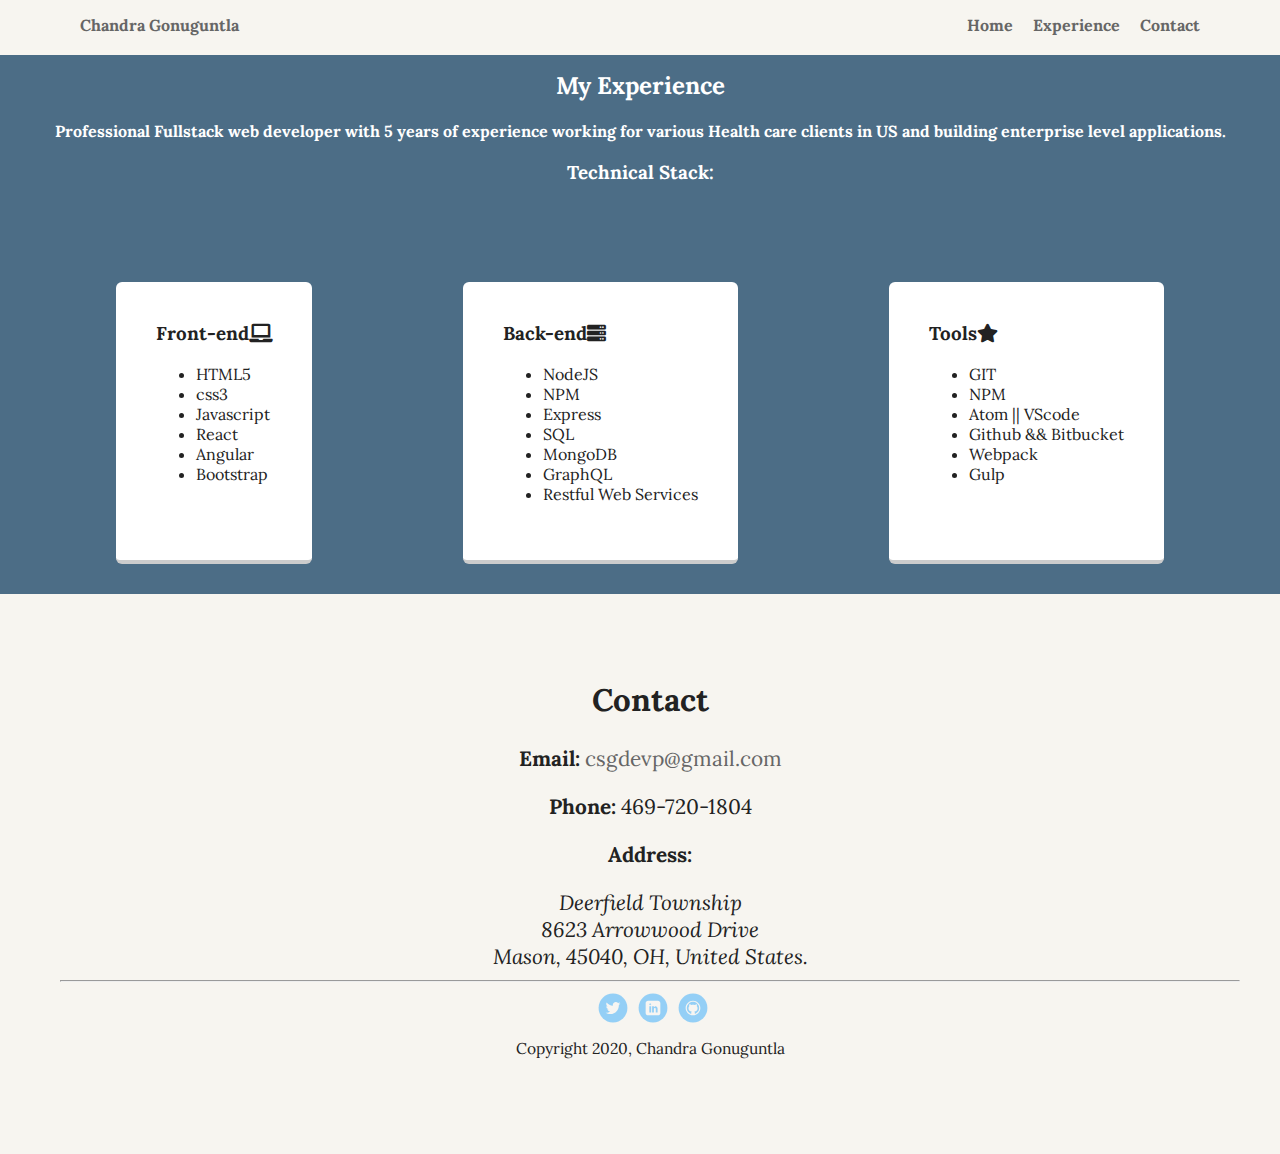
==== experience.html @ 4dd5432a "Personal Portfolio" ====
<!DOCTYPE html>
<html lang="en">
<head>
  <meta charset="utf-8">
  <title>Chandra Gonuguntla's Profile</title>
  <meta name="viewport" content="width=device-width, initial-scale=1.0">
  <link rel="stylesheet" href="styles.css">
  <link href="https://fonts.googleapis.com/css2?family=Lora&display=swap" rel="stylesheet">
  <link rel="stylesheet" href="https://cdnjs.cloudflare.com/ajax/libs/font-awesome/5.14.0/css/all.min.css"/>
  <body>
    <div class="main-nav">
        <ul class="nav">
            <li class="name"><a href="index.html">Chandra Gonuguntla</li>
          <li><a href="index.html">Home</a></li>
          <li><a href="experience.html">Experience</a></li>
          <li><a href="#contact">Contact</a></li>
        </ul>
    </div>
 <section class="experience">
    <div class="top">
        <h2>My Experience</h2>
        <p>Professional Fullstack web developer with 5 years of experience working for various Health care clients in US and building enterprise level applications.</p>
        <h3>Technical Stack:</h3>
    </div>
    <section class="flex">
        <div class="card">
                <h3>Front-end<i class="fa fa-laptop" aria-hidden="true"></i></h3>
                <ul>
                    <li>HTML5</li>
                    <li>css3</li>
                    <li>Javascript</li>
                    <li>React</li>
                    <li>Angular</li>
                    <li>Bootstrap</li>
                </ul>
            </div>
            <div class="card">
                <h3>Back-end<i class="fa fa-server" aria-hidden="true"></i></h3>
                <ul>
                    <li>NodeJS</li>
                    <li>NPM</li>
                    <li>Express</li>
                    <li>SQL</li>
                    <li>MongoDB</li>
                    <li>GraphQL</li>
                    <li>Restful Web Services</li>
                </ul>
            </div>
            <div class="card">
                <h3>Tools<i class="fa fa-star" aria-hidden="true"></i></h3>
                <ul>
                    <li>GIT</li>
                    <li>NPM</li>
                    <li>Atom || VScode</li>
                    <li>Github && Bitbucket</li>
                    <li>Webpack</li>
                    <li>Gulp</li>
                </ul>
            </div>
    </section>
 </section>

    <footer>
        <section id="contact">
          <h2>Contact</h2>
          <p><strong>Email:</strong> <a href="mailto:csgdevp@gmail.com?subject=Hi%20There!">csgdevp@gmail.com</a></p>
          <p><strong>Phone:</strong> 469-720-1804</p> 
          <p><strong>Address:</strong></p>  
          <address>
             Deerfield Township<br>
            8623 Arrowwood Drive <br>
            Mason, 45040, OH, United States.
          </address>  
        </section>
        <hr>
        <ul>
          <li><a href="https://twitter.com/@chandra5350" target="_blank" class="social twitter">Twitter</a></li>
          <li><a href="https://www.linkedin.com/in/chandra-g-893954162" target="_blank" class="social linkedin">LinkedIn</a></li>
          <li><a href="https://github.com/csgdevp" target="_blank" class="social github">Github</a></li>
        </ul>
        <p class="copyright">Copyright 2020, Chandra Gonuguntla</p>
      </footer>
    </body>
    </html>
---- styles.css ----
/* Global Layout Set-up */
* { 
  box-sizing: border-box;
}
  
body {
  margin: 0;
  padding: 0;
  text-align: center;
  font-family: 'Lora', serif;
  color: #222;
  background: #f7f5f0;
}
/* Link Styles */

a {
  text-decoration: none;
  color: #666666;
}
a:hover {
  color: #6633ff;
}

/* Section Styles */

.main-nav {
  width: 100%;
  background: #f7f5f0;
  min-height: 30px;
  padding: 10px;
  position: fixed;
  text-align: center;
}
.nav {
  display: flex;
  justify-content: space-around;
  font-weight: 700;
  list-style-type: none;
  margin: 0 auto;
  padding: 0;
}

.nav .name {
    display: block;
    margin-right: auto;
    color: black;
}
.nav li {
  padding: 5px 10px 10px 10px;
}
.nav a {
  transition: all .5s;
}
.nav a:hover {
  color: black;
}

header {
  text-align: center;
  background: url('images/cincinnati.jpeg') no-repeat top center ;
  background-size: cover;
  overflow: hidden;
  padding-top: 60px;
}
header {
  line-height: 1.5;
}
header .profile-image {
  margin-top: 50px;
  width: 150px;
  height: 150px;
  border-radius: 50%;
  border: 3px solid yellow;
  transition: all .5s;
}
header .profile-image:hover {
  transform: scale(1.2) rotate(5deg);
}
.tag {
  background-color: #a8eb12;
  color: black;
  padding: 10px;
  border-radius: 5px;
  display: table;
  margin: 10px auto;
} 
.location {
  background-color: #222;
  color: yellow;
}
.card {
  margin: 30px;
  padding: 20px 40px 40px;
  max-width: 500px;
  text-align: left;
  background: #fff;
  border-bottom: 4px solid #ccc;
  border-radius: 6px;
  transition: all .5s;
}
.card:hover {
  border-color: #FF0000;
}

.hobbies {
  margin: 30px;
  padding: 20px 40px 40px;
  max-width: 500px;
  text-align: left;
  background: #fff;
  /* border-bottom: 4px solid #ccc; */
  border-radius: 6px;
  transition: all .5s;
}

ul.skills {
  padding: 0;
  text-align: center;
}

.skills li {
  border-radius: 6px;
  display: inline-block;
  background: #ff9904;
  color: white;
  padding: 5px 10px;
  margin: 2px;
}

.skills li:nth-child(odd) {
  background: #0399ff;
}

/*** Experience ***/
.top {
  border-top: 10px;
  padding: 50px;
  font-weight: bold;
  color: white;
}

.experience {
   background-color: #4c6d86;
}

footer {
  width: 100%;
  min-height: 30px;
  padding: 20px 0 40px 20px;
}

footer .copyright {
  top: -8px;
  font-size: .75em;
}

footer ul {
  list-style-type: none;
  margin: 0;
  padding: 0;
}

footer ul li {
  display: inline-block;
}

a.social {
  display: inline-block;
  text-indent: -9999px;
  margin-left: 5px;
  width: 30px;
  height: 30px;
  background-size: 30px 30px;
  opacity: .4;
  transition: all .5s;
}
a.twitter {
  background-image: url(images/twitter.svg);
}
a.linkedin {
  background-image: url(images/linkedin.svg);
}
a.github {
  background-image: url(images/github.svg);
}
a.social:hover {
  opacity: 1;
}
.clearfix {
  clear: both;
}

/* Styles for larger screens */
@media screen and (min-width: 720px) {
  .flex {
      display: -ms-flexbox;      /* TWEENER - IE 10 */
      display: flex; 
      max-width: 1200px;
      -ms-flex-pack: distribute;
      justify-content: space-around;
      margin: 0 auto;
  }

  header {
    min-height: 470px;
  }

  .nav {
    max-width: 1200px;
    padding: 0 30px;
  }


  main {
    padding-top: 20px;
  }

  main p {
    line-height: 1.6em;
  }

  footer {
    font-size: 1.3em;
    max-width: 1200px;
    margin: 40px auto;
  }

}
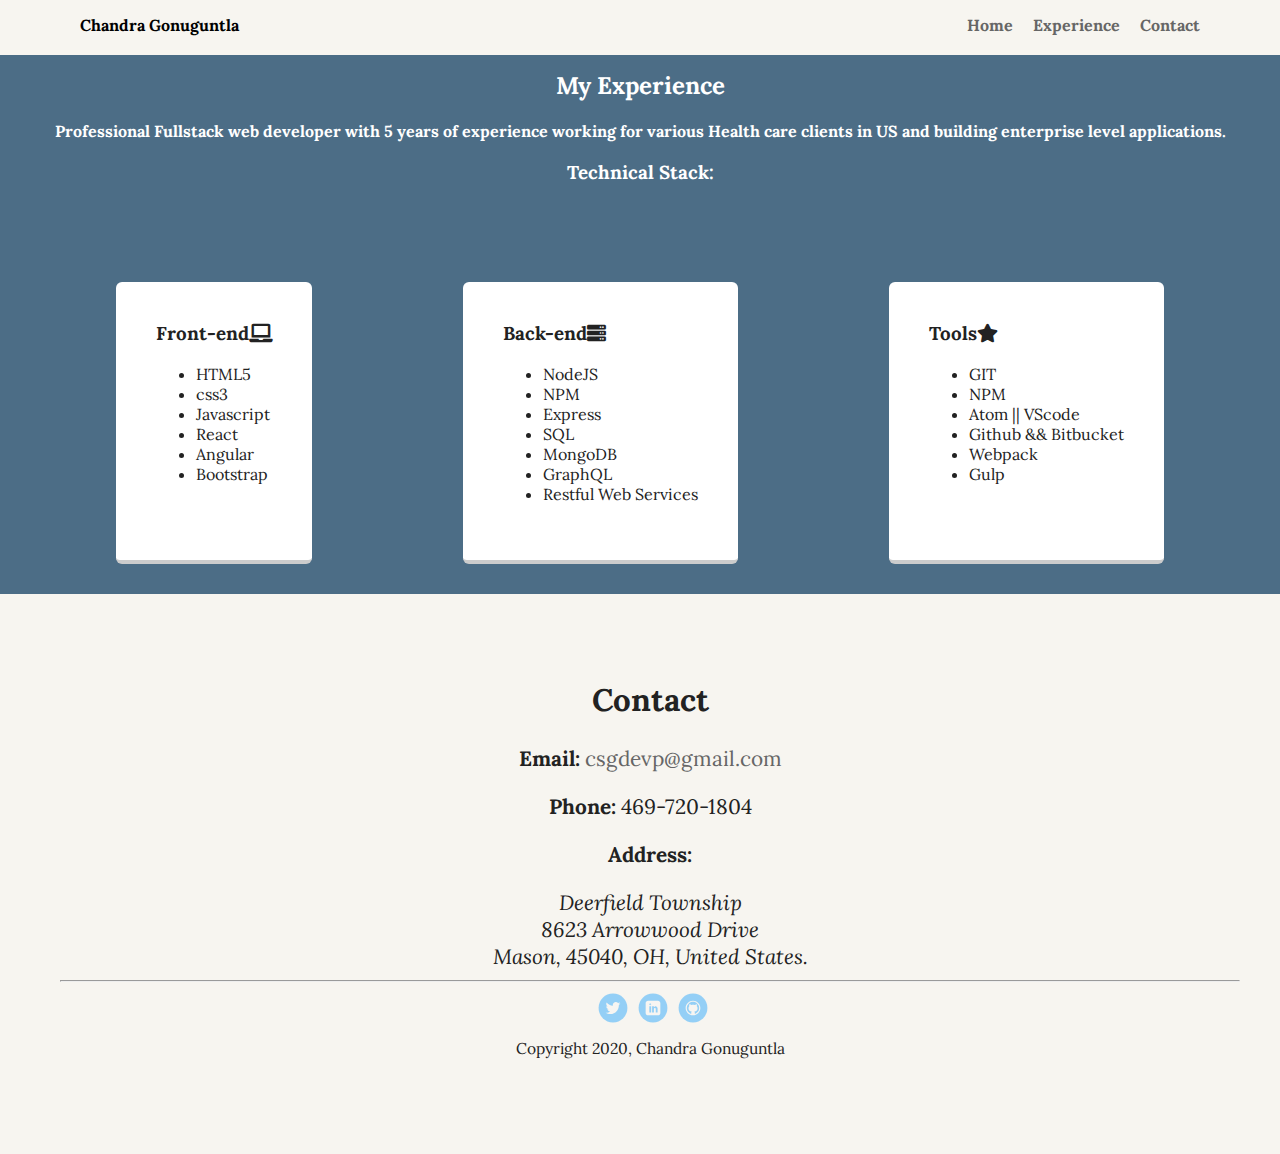
==== commit 5adcf63d: "Fixing small issues" ====
--- a/experience.html
+++ b/experience.html
@@ -8,22 +8,22 @@
   <link href="https://fonts.googleapis.com/css2?family=Lora&display=swap" rel="stylesheet">
   <link rel="stylesheet" href="https://cdnjs.cloudflare.com/ajax/libs/font-awesome/5.14.0/css/all.min.css"/>
   <body>
-    <div class="main-nav">
+    <nav class="main-nav">
         <ul class="nav">
-            <li class="name"><a href="index.html">Chandra Gonuguntla</li>
+            <li class="name">Chandra Gonuguntla</li>
           <li><a href="index.html">Home</a></li>
           <li><a href="experience.html">Experience</a></li>
           <li><a href="#contact">Contact</a></li>
         </ul>
-    </div>
+    </nav>
  <section class="experience">
-    <div class="top">
+    <section class="top">
         <h2>My Experience</h2>
         <p>Professional Fullstack web developer with 5 years of experience working for various Health care clients in US and building enterprise level applications.</p>
         <h3>Technical Stack:</h3>
-    </div>
+    </section>
     <section class="flex">
-        <div class="card">
+        <section class="card">
                 <h3>Front-end<i class="fa fa-laptop" aria-hidden="true"></i></h3>
                 <ul>
                     <li>HTML5</li>
@@ -33,8 +33,8 @@
                     <li>Angular</li>
                     <li>Bootstrap</li>
                 </ul>
-            </div>
-            <div class="card">
+            </section>
+            <section class="card">
                 <h3>Back-end<i class="fa fa-server" aria-hidden="true"></i></h3>
                 <ul>
                     <li>NodeJS</li>
@@ -45,8 +45,8 @@
                     <li>GraphQL</li>
                     <li>Restful Web Services</li>
                 </ul>
-            </div>
-            <div class="card">
+            </section>
+            <section class="card">
                 <h3>Tools<i class="fa fa-star" aria-hidden="true"></i></h3>
                 <ul>
                     <li>GIT</li>
@@ -56,7 +56,7 @@
                     <li>Webpack</li>
                     <li>Gulp</li>
                 </ul>
-            </div>
+            </section>
     </section>
  </section>
 
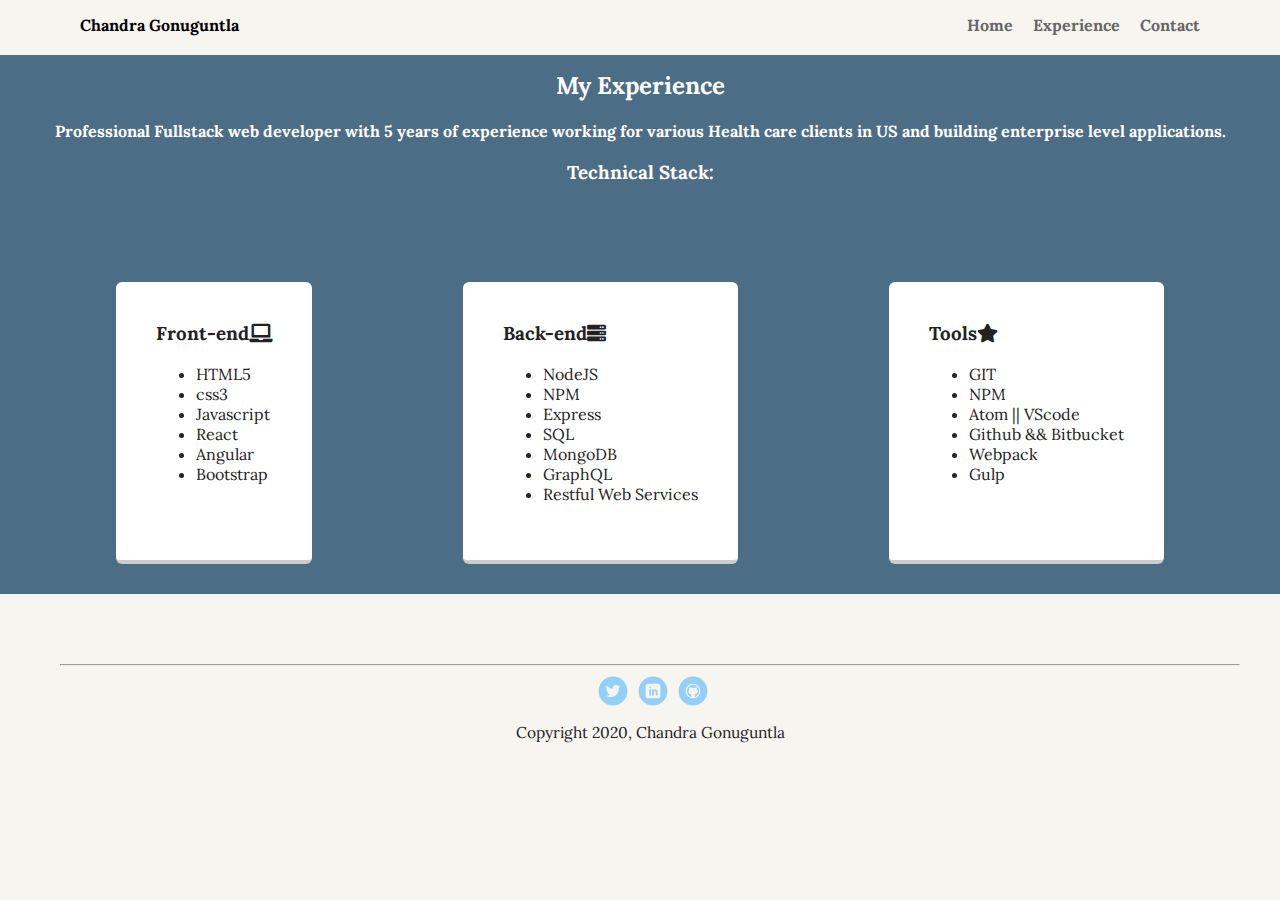
==== commit 05529487: "Contact page" ====
--- a/experience.html
+++ b/experience.html
@@ -13,7 +13,7 @@
             <li class="name">Chandra Gonuguntla</li>
           <li><a href="index.html">Home</a></li>
           <li><a href="experience.html">Experience</a></li>
-          <li><a href="#contact">Contact</a></li>
+          <li><a href="contact.html">Contact</a></li>
         </ul>
     </nav>
  <section class="experience">
@@ -61,17 +61,6 @@
  </section>
 
     <footer>
-        <section id="contact">
-          <h2>Contact</h2>
-          <p><strong>Email:</strong> <a href="mailto:csgdevp@gmail.com?subject=Hi%20There!">csgdevp@gmail.com</a></p>
-          <p><strong>Phone:</strong> 469-720-1804</p> 
-          <p><strong>Address:</strong></p>  
-          <address>
-             Deerfield Township<br>
-            8623 Arrowwood Drive <br>
-            Mason, 45040, OH, United States.
-          </address>  
-        </section>
         <hr>
         <ul>
           <li><a href="https://twitter.com/@chandra5350" target="_blank" class="social twitter">Twitter</a></li>
--- a/styles.css
+++ b/styles.css
@@ -143,6 +143,12 @@
    background-color: #4c6d86;
 }
 
+.contact {
+  padding-top: 90px;
+  background-color: white;
+  color: black;
+}
+
 footer {
   width: 100%;
   min-height: 30px;
